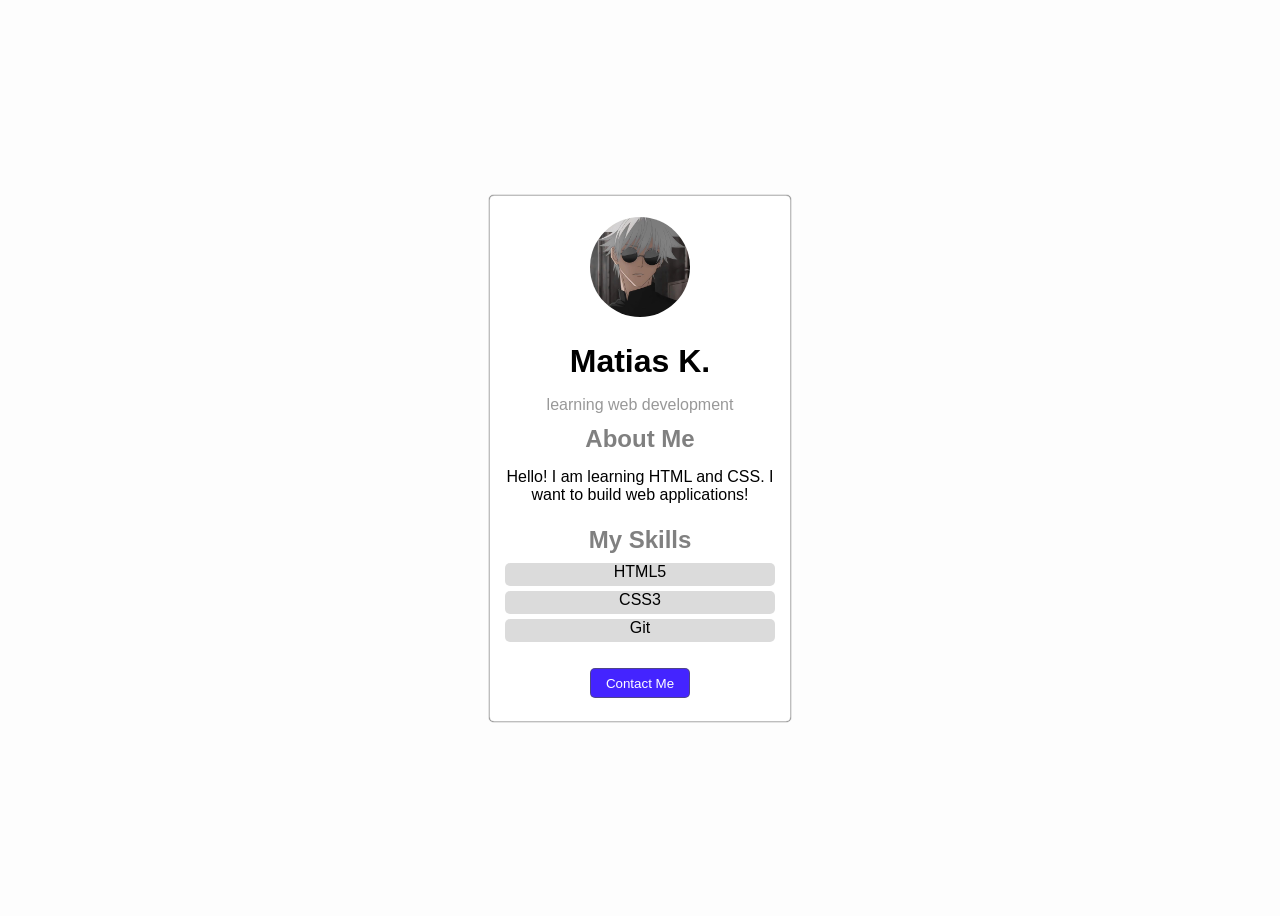
==== home-work-2/index.html @ 5a9d50c3 "front end using css" ====
<!DOCTYPE html>
<html lang="en">
<head>
    <meta charset="UTF-8">
    <meta name="viewport" content="width=device-width, initial-scale=1.0">
    <title>Document</title>
    <link rel="stylesheet" href="style.css">
</head>
<body>
    <div class="container">
        <div class="second-container">
            <div class="profile">
                <img src="pp.jpg" alt="me" srcset="">
            </div>
            <div class="first-element">
                <h1>Matias K.</h1>
                <p>learning web development</p>
            </div>
            <h2 class="abt">About Me</h2>
            <p>Hello! I am learning HTML and CSS. I want to build web applications!</p>
            <div class="intel">
                <h2 class="abt msk">My Skills</h2>
            <ul>
                <li>HTML5</li>
                <li>CSS3</li>
                <li>Git</li>
            </ul>
            <button>Contact Me</button>
            </div>
        </div>
    </div>
</body>
</html>
---- home-work-2/style.css ----
body{
    font-family: Arial;
    background-color: rgb(253, 253, 253);
}
.container{
    display: flex;
    height: 100vh;
    align-items: center;
    justify-content: center;
}
.second-container{
    display: flex;
    flex-direction: column;
    align-items: center;
    justify-content: center;
    width: 300px;
    height: 525px;
    border: 1px solid rgba(0, 0, 0, 0.253);
    text-align: center;
    border-radius: 5px;
    box-shadow: 0px 0px 1px black;
    background-color: white;
}
.profile img{
    margin-top: -35px;
    width: 100px;
    height: 100px;
    border-radius: 50%;
}
ul{
    display: flex;
    flex-direction: column;
    width: 270px;
    height: 20%;
    gap: 5px;
    margin-right: 40px;
    margin-top: -20px;
}
li{
    list-style: none;
    text-align: center;
    background-color: rgba(113, 113, 113, 0.251);
   width:100%;
   height: 100px;
   border-radius: 5px;
   
}
.intel{
    display: flex;
    flex-direction: column;
    align-items: center;
    justify-content: center;
    gap: 10px;
    margin-top: -100px;
    margin-bottom: -150px;
}
.abt{
    color: gray;
    margin-top: -5px;
}
.first-element p{
    color: rgba(128, 128, 128, 0.811);
}
button{
    color: white;
    width: 100px;
    height: 30px;
    background-color: rgba(38, 0, 255, 0.858);
    border: 1px solid rgba(84, 83, 83, 0.674);
    border-radius: 5px;
    cursor: pointer;
}
.msk{
    margin-top: -10px;
}
p{
  margin-top: -5px;  
}
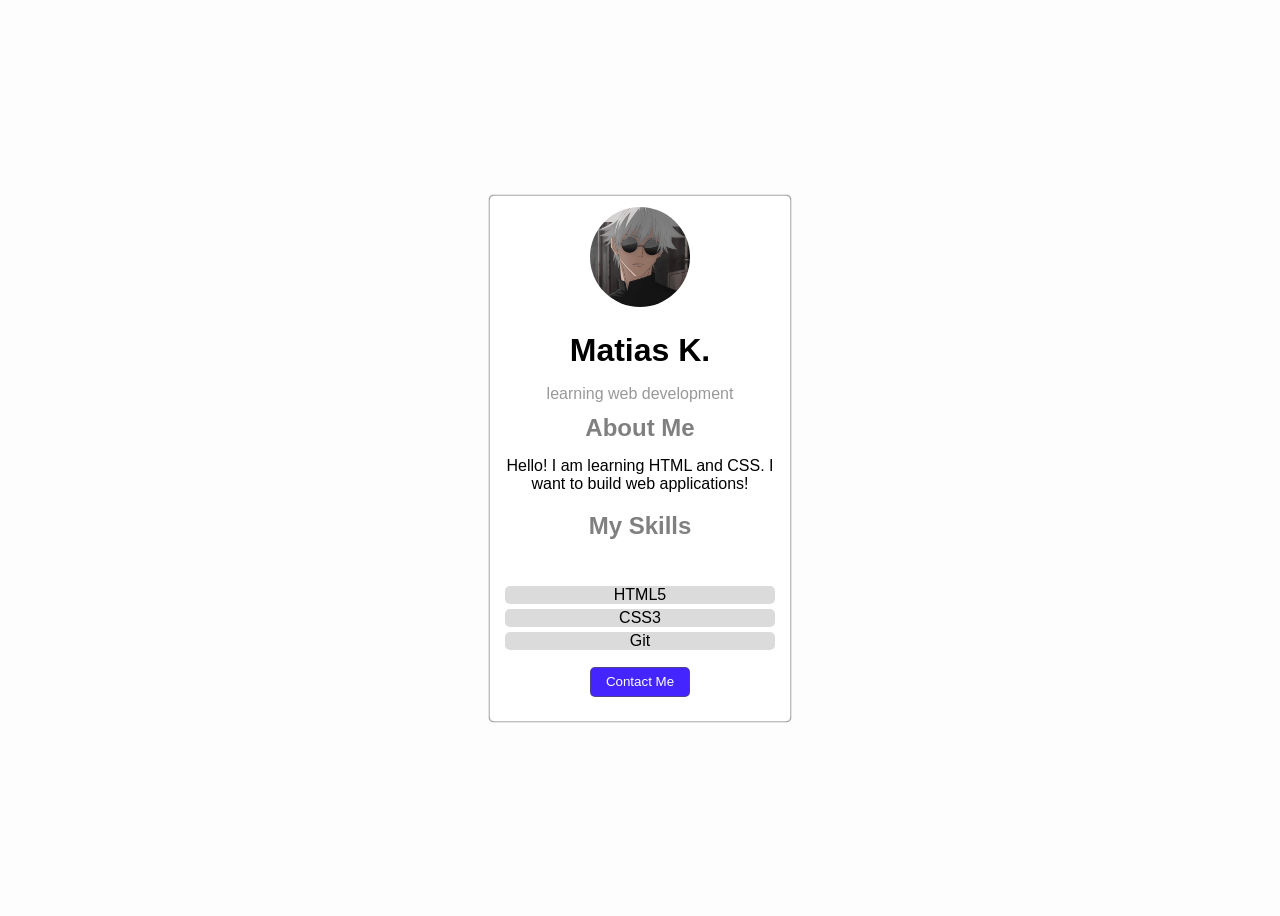
==== commit 3e4bdac0: "expense-tracker with unfinished data" ====
--- a/home-work-2/index.html
+++ b/home-work-2/index.html
@@ -1,11 +1,13 @@
 <!DOCTYPE html>
 <html lang="en">
+
 <head>
     <meta charset="UTF-8">
     <meta name="viewport" content="width=device-width, initial-scale=1.0">
     <title>Document</title>
     <link rel="stylesheet" href="style.css">
 </head>
+
 <body>
     <div class="container">
         <div class="second-container">
@@ -20,14 +22,15 @@
             <p>Hello! I am learning HTML and CSS. I want to build web applications!</p>
             <div class="intel">
                 <h2 class="abt msk">My Skills</h2>
-            <ul>
-                <li>HTML5</li>
-                <li>CSS3</li>
-                <li>Git</li>
-            </ul>
-            <button>Contact Me</button>
+                <ul>
+                    <li>HTML5</li>
+                    <li>CSS3</li>
+                    <li>Git</li>
+                </ul>
+                <button>Contact Me</button>
             </div>
         </div>
     </div>
 </body>
+
 </html>
--- a/home-work-2/style.css
+++ b/home-work-2/style.css
@@ -20,9 +20,18 @@
     border-radius: 5px;
     box-shadow: 0px 0px 1px black;
     background-color: white;
+    transition: 
+    scale 0.1s,
+    box-shadow 0.5s,
+    transform 1s;
+}
+.second-container:hover{
+    scale: 2px;
+    box-shadow: 0px 0px 15px black;
+    transform: translate(0px,-10px);
 }
 .profile img{
-    margin-top: -35px;
+
     width: 100px;
     height: 100px;
     border-radius: 50%;
@@ -34,7 +43,7 @@
     height: 20%;
     gap: 5px;
     margin-right: 40px;
-    margin-top: -20px;
+    /* margin-top: -20px; */
 }
 li{
     list-style: none;
@@ -51,8 +60,10 @@
     align-items: center;
     justify-content: center;
     gap: 10px;
-    margin-top: -100px;
-    margin-bottom: -150px;
+    /* margin-top: -100px; */
+    width: 100%;
+    height: 200px;
+    /* margin-bottom: -150px; */
 }
 .abt{
     color: gray;
@@ -62,6 +73,8 @@
     color: rgba(128, 128, 128, 0.811);
 }
 button{
+    --color1: blue;
+    --color2: purple;
     color: white;
     width: 100px;
     height: 30px;
@@ -69,6 +82,12 @@
     border: 1px solid rgba(84, 83, 83, 0.674);
     border-radius: 5px;
     cursor: pointer;
+    transition: transform 0.5s;
+    margin-top: 15px;
+}
+button:hover{
+    transform: translate(0px,-5px);
+     background-image: linear-gradient(45deg,var(--color1),var(--color2));
 }
 .msk{
     margin-top: -10px;
